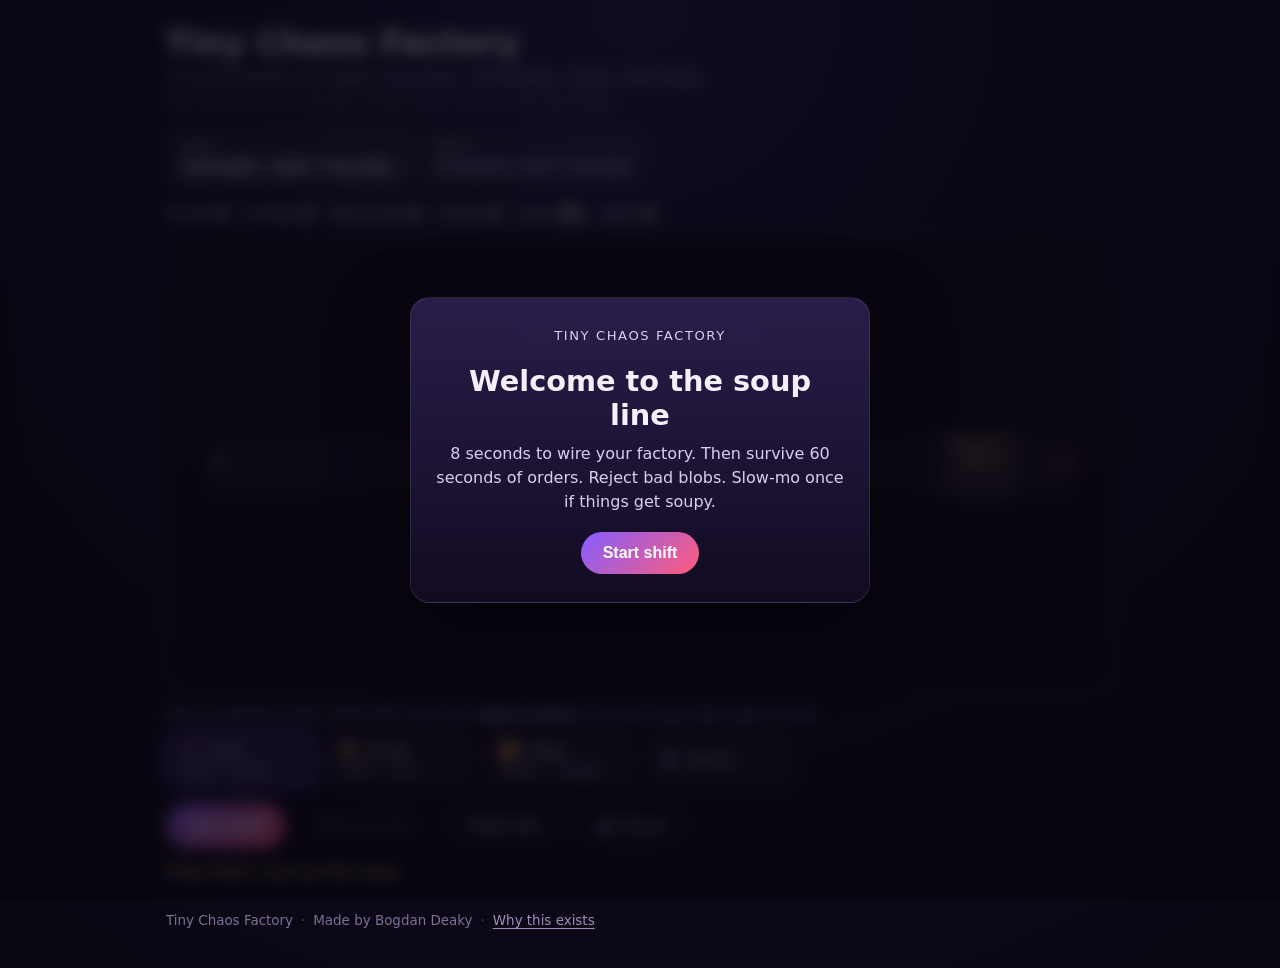
==== tiny-chaos-factory/index.html @ b8b4d211 "Publish mini-projects with Tiny Chaos Factory Co-authored-by: Cursor <cursoragent@cursor.com>" ====
<!DOCTYPE html>
<html lang="en">
<head>
  <meta charset="UTF-8" />
  <meta name="viewport" content="width=device-width, initial-scale=1.0" />
  <meta name="description" content="Build a dumb machine. Watch it become soup. A tiny browser factory toy." />
  <meta property="og:title" content="Tiny Chaos Factory" />
  <meta property="og:description" content="Build a dumb machine. Watch it become soup." />
  <meta property="og:image" content="https://bogdandeaky.github.io/mini-projects/tiny-chaos-factory/screenshot.png" />
  <meta property="og:type" content="website" />
  <meta name="twitter:card" content="summary_large_image" />
  <meta name="twitter:title" content="Tiny Chaos Factory" />
  <meta name="twitter:description" content="Build a dumb machine. Watch it become soup." />
  <meta name="twitter:image" content="https://bogdandeaky.github.io/mini-projects/tiny-chaos-factory/screenshot.png" />
  <title>Tiny Chaos Factory</title>
  <link rel="icon" href="favicon.svg" type="image/svg+xml" />
  <link rel="stylesheet" href="style.css" />
</head>
<body>
  <div class="wrap">
    <header>
      <h1>Tiny Chaos Factory</h1>
      <p class="tagline">A small browser toy about machines, constraints, chaos, and soup.</p>
      <p class="platform-hint">Best with mouse on desktop. Phone works, but the belt gets fiddly.</p>
    </header>

    <div class="hud">
      <div class="orders">
        <div class="order active">
          <span class="label">Now</span>
          <span id="target" class="target">—</span>
        </div>
        <div class="order next">
          <span class="label">Next</span>
          <span id="target-next" class="target dim">—</span>
        </div>
      </div>
      <div class="stats">
        <span>Score <strong id="score">0</strong></span>
        <span>Combo <strong id="combo">0</strong></span>
        <span>Delivered <strong id="delivered">0</strong></span>
        <span>Chaos <strong id="chaos">0</strong></span>
        <span>Time <strong id="time">60</strong>s</span>
        <span class="best">Best <strong id="best-score">0</strong></span>
      </div>
    </div>

    <div class="canvas-shell">
      <canvas id="game" width="960" height="460"></canvas>
      <div id="phase-banner" class="phase-banner hidden"></div>
    </div>

    <div class="toolbar">
      <p class="hint">Pick a machine, click a belt slot. Click the <strong>reject chute</strong> to dump a bad blob before soup.</p>
      <div class="tools">
        <button class="tool selected" data-machine="cutter" type="button">
          <span class="icon">✂️</span> Cutter <small>round → square</small>
        </button>
        <button class="tool" data-machine="painter" type="button">
          <span class="icon">🎨</span> Painter <small>paints → blue</small>
        </button>
        <button class="tool" data-machine="flipper" type="button">
          <span class="icon">🔀</span> Flipper <small>square ↔ triangle</small>
        </button>
        <button class="tool danger" data-machine="remove" type="button">
          <span class="icon">🗑️</span> Remove
        </button>
      </div>
      <div id="paint-colors" class="paint-colors hidden">
        <span class="paint-label">Paint color</span>
        <button type="button" data-color="red" class="swatch red" aria-label="red"></button>
        <button type="button" data-color="blue" class="swatch blue active" aria-label="blue"></button>
        <button type="button" data-color="green" class="swatch green" aria-label="green"></button>
        <button type="button" data-color="yellow" class="swatch yellow" aria-label="yellow"></button>
      </div>
    </div>

    <div class="actions">
      <button id="start" type="button">Start shift</button>
      <button id="slowmo" type="button" class="ghost" disabled>Slow-mo (1x)</button>
      <button id="reset" type="button" class="ghost">Reset belt</button>
      <button id="mute" type="button" class="ghost">🔊 Sound</button>
    </div>

    <p id="message" class="message">Press Start. Survive the soup.</p>

    <footer class="site-footer">
      <span>Tiny Chaos Factory</span>
      <span class="dot">·</span>
      <span>Made by Bogdan Deaky</span>
      <span class="dot">·</span>
      <button id="why-btn" type="button" class="linkish">Why this exists</button>
    </footer>
  </div>

  <div id="overlay" class="overlay">
    <div class="panel">
      <p class="eyebrow">Tiny Chaos Factory</p>
      <h2 id="overlay-title">Welcome to the soup line</h2>
      <p id="overlay-body">Place machines. Match orders. Try not to become soup.</p>
      <div id="overlay-about" class="overlay-about hidden">
        <p>I spend a lot of time on serious systems. This is the opposite.</p>
      </div>
      <div id="overlay-stars" class="stars hidden">★★★</div>
      <div id="overlay-stats" class="overlay-stats hidden"></div>
      <button id="overlay-action" type="button">Start shift</button>
    </div>
  </div>

  <script src="game.js"></script>
</body>
</html>
---- tiny-chaos-factory/style.css ----
* {
  box-sizing: border-box;
}

body {
  margin: 0;
  min-height: 100vh;
  font-family: "Segoe UI", system-ui, sans-serif;
  color: #f4f0ff;
  background:
    radial-gradient(circle at top, #2a1f4d 0%, #120b22 45%, #090611 100%);
}

.wrap {
  max-width: 980px;
  margin: 0 auto;
  padding: 24px 16px 40px;
}

header h1 {
  margin: 0;
  font-size: 2rem;
  letter-spacing: 0.02em;
}

.tagline {
  margin: 6px 0 18px;
  color: #b9aed8;
}

.platform-hint {
  margin: -10px 0 18px;
  color: #7a7194;
  font-size: 0.84rem;
}

.hud {
  display: flex;
  flex-wrap: wrap;
  gap: 16px;
  justify-content: space-between;
  align-items: stretch;
  margin-bottom: 12px;
}

.orders {
  display: flex;
  gap: 10px;
}

.order {
  display: flex;
  flex-direction: column;
  gap: 4px;
  padding: 10px 14px;
  border-radius: 12px;
  background: rgba(255, 255, 255, 0.06);
  border: 1px solid rgba(255, 255, 255, 0.08);
  min-width: 150px;
}

.order.active {
  border-color: rgba(125, 255, 178, 0.35);
  box-shadow: 0 0 20px rgba(125, 255, 178, 0.08);
}

.label {
  color: #b9aed8;
  font-size: 0.78rem;
  text-transform: uppercase;
  letter-spacing: 0.08em;
}

.target {
  font-weight: 700;
  text-transform: uppercase;
  letter-spacing: 0.06em;
}

.target.dim {
  color: #b9aed8;
  font-size: 0.92rem;
}

.stats {
  display: flex;
  flex-wrap: wrap;
  gap: 14px;
  color: #d8d0ef;
  align-items: center;
}

.stats strong {
  color: #fff;
}

.best.record strong {
  color: #ffe27a;
  text-shadow: 0 0 12px rgba(255, 226, 122, 0.45);
}

.target.pulse {
  animation: targetPulse 0.35s ease;
}

@keyframes targetPulse {
  0% { transform: scale(1); }
  50% { transform: scale(1.08); color: #7dffb2; }
  100% { transform: scale(1); }
}

.canvas-shell {
  position: relative;
}

#game {
  display: block;
  width: 100%;
  max-width: 960px;
  border-radius: 16px;
  border: 2px solid rgba(255, 255, 255, 0.08);
  background: #15101f;
  cursor: crosshair;
}

.phase-banner {
  position: absolute;
  top: 14px;
  left: 50%;
  transform: translateX(-50%);
  padding: 8px 16px;
  border-radius: 999px;
  background: rgba(20, 14, 32, 0.88);
  border: 1px solid rgba(255, 255, 255, 0.12);
  color: #ffe27a;
  font-weight: 700;
  letter-spacing: 0.04em;
  pointer-events: none;
}

.phase-banner.hidden {
  display: none;
}

.toolbar {
  margin-top: 14px;
}

.hint {
  margin: 0 0 10px;
  color: #b9aed8;
  font-size: 0.92rem;
}

.tools {
  display: flex;
  flex-wrap: wrap;
  gap: 10px;
}

.tool {
  appearance: none;
  border: 1px solid rgba(255, 255, 255, 0.12);
  background: rgba(255, 255, 255, 0.05);
  color: inherit;
  border-radius: 12px;
  padding: 10px 14px;
  cursor: pointer;
  text-align: left;
  min-width: 150px;
  transition: transform 0.12s ease, border-color 0.12s ease, background 0.12s ease;
}

.tool:hover {
  transform: translateY(-1px);
  border-color: rgba(255, 255, 255, 0.22);
}

.tool.selected {
  background: rgba(132, 94, 255, 0.25);
  border-color: #a789ff;
  box-shadow: 0 0 18px rgba(132, 94, 255, 0.25);
}

.tool.danger.selected {
  background: rgba(255, 92, 122, 0.18);
  border-color: #ff7d96;
  box-shadow: 0 0 18px rgba(255, 92, 122, 0.18);
}

.tool small {
  display: block;
  margin-top: 4px;
  color: #b9aed8;
  font-size: 0.78rem;
}

.icon {
  margin-right: 6px;
}

.actions {
  display: flex;
  flex-wrap: wrap;
  gap: 10px;
  margin-top: 16px;
}

button#start,
button#overlay-action,
button#reset,
button#slowmo,
button#mute {
  appearance: none;
  border: none;
  border-radius: 999px;
  padding: 12px 22px;
  font-size: 1rem;
  cursor: pointer;
}

#start,
#overlay-action {
  background: linear-gradient(135deg, #845eff, #ff5c7a);
  color: white;
  font-weight: 700;
}

#start:disabled,
#slowmo:disabled {
  opacity: 0.45;
  cursor: not-allowed;
}

#reset.ghost,
#mute.ghost,
#slowmo.ghost {
  background: transparent;
  color: #d8d0ef;
  border: 1px solid rgba(255, 255, 255, 0.15);
}

#slowmo.ready {
  border-color: rgba(125, 255, 178, 0.45);
  color: #7dffb2;
}

.message {
  margin-top: 14px;
  min-height: 1.4em;
  color: #ffe27a;
}

.paint-colors {
  display: flex;
  align-items: center;
  gap: 10px;
  margin-top: 12px;
}

.paint-colors.hidden {
  display: none;
}

.paint-label {
  color: #b9aed8;
  font-size: 0.9rem;
}

.swatch {
  width: 28px;
  height: 28px;
  border-radius: 999px;
  border: 2px solid rgba(255, 255, 255, 0.18);
  cursor: pointer;
}

.swatch.active {
  border-color: #fff;
  box-shadow: 0 0 12px rgba(255, 255, 255, 0.35);
}

.swatch.red { background: #ff5c7a; }
.swatch.blue { background: #5cb4ff; }
.swatch.green { background: #7dffb2; }
.swatch.yellow { background: #ffe27a; }

.site-footer {
  display: flex;
  flex-wrap: wrap;
  gap: 8px;
  align-items: center;
  margin-top: 28px;
  color: #7a7194;
  font-size: 0.84rem;
}

.site-footer .dot {
  opacity: 0.5;
}

.site-footer .linkish {
  appearance: none;
  border: none;
  background: none;
  padding: 0;
  color: #9a8fb8;
  font: inherit;
  font-size: 0.84rem;
  cursor: pointer;
  text-decoration: underline;
  text-underline-offset: 3px;
}

.site-footer .linkish:hover {
  color: #d8d0ef;
}

.overlay-about {
  margin: 0 0 18px;
  padding: 14px 16px;
  border-radius: 14px;
  background: rgba(255, 255, 255, 0.04);
  border: 1px solid rgba(255, 226, 122, 0.14);
  text-align: left;
}

.overlay-about.hidden {
  display: none;
}

.overlay-about .about-label {
  display: none;
}

.overlay-about p:last-child {
  margin: 0;
  color: #c8bfdc;
  font-size: 0.92rem;
  line-height: 1.55;
}

.overlay {
  position: fixed;
  inset: 0;
  display: grid;
  place-items: center;
  background: rgba(8, 5, 15, 0.72);
  backdrop-filter: blur(8px);
  z-index: 20;
}

.overlay.hidden {
  display: none;
}

.panel {
  width: min(92vw, 460px);
  padding: 28px 24px;
  border-radius: 20px;
  background: linear-gradient(180deg, rgba(42, 31, 77, 0.95), rgba(18, 11, 34, 0.98));
  border: 1px solid rgba(255, 255, 255, 0.1);
  box-shadow: 0 24px 80px rgba(0, 0, 0, 0.45);
  text-align: center;
}

.eyebrow {
  margin: 0 0 8px;
  color: #b9aed8;
  font-size: 0.82rem;
  letter-spacing: 0.12em;
  text-transform: uppercase;
}

.panel h2 {
  margin: 0 0 10px;
  font-size: 1.8rem;
}

.panel p {
  margin: 0 0 18px;
  color: #d8d0ef;
  line-height: 1.5;
}

.stars {
  font-size: 2rem;
  letter-spacing: 0.2em;
  color: #ffe27a;
  margin-bottom: 12px;
  text-shadow: 0 0 18px rgba(255, 226, 122, 0.35);
}

.stars.hidden,
.overlay-stats.hidden {
  display: none;
}

.overlay-stats {
  display: grid;
  gap: 8px;
  margin-bottom: 18px;
  color: #f4f0ff;
}

.overlay-stats div {
  display: flex;
  justify-content: space-between;
  gap: 12px;
  padding: 8px 12px;
  border-radius: 10px;
  background: rgba(255, 255, 255, 0.05);
}

.overlay-stats span:last-child {
  font-weight: 700;
}
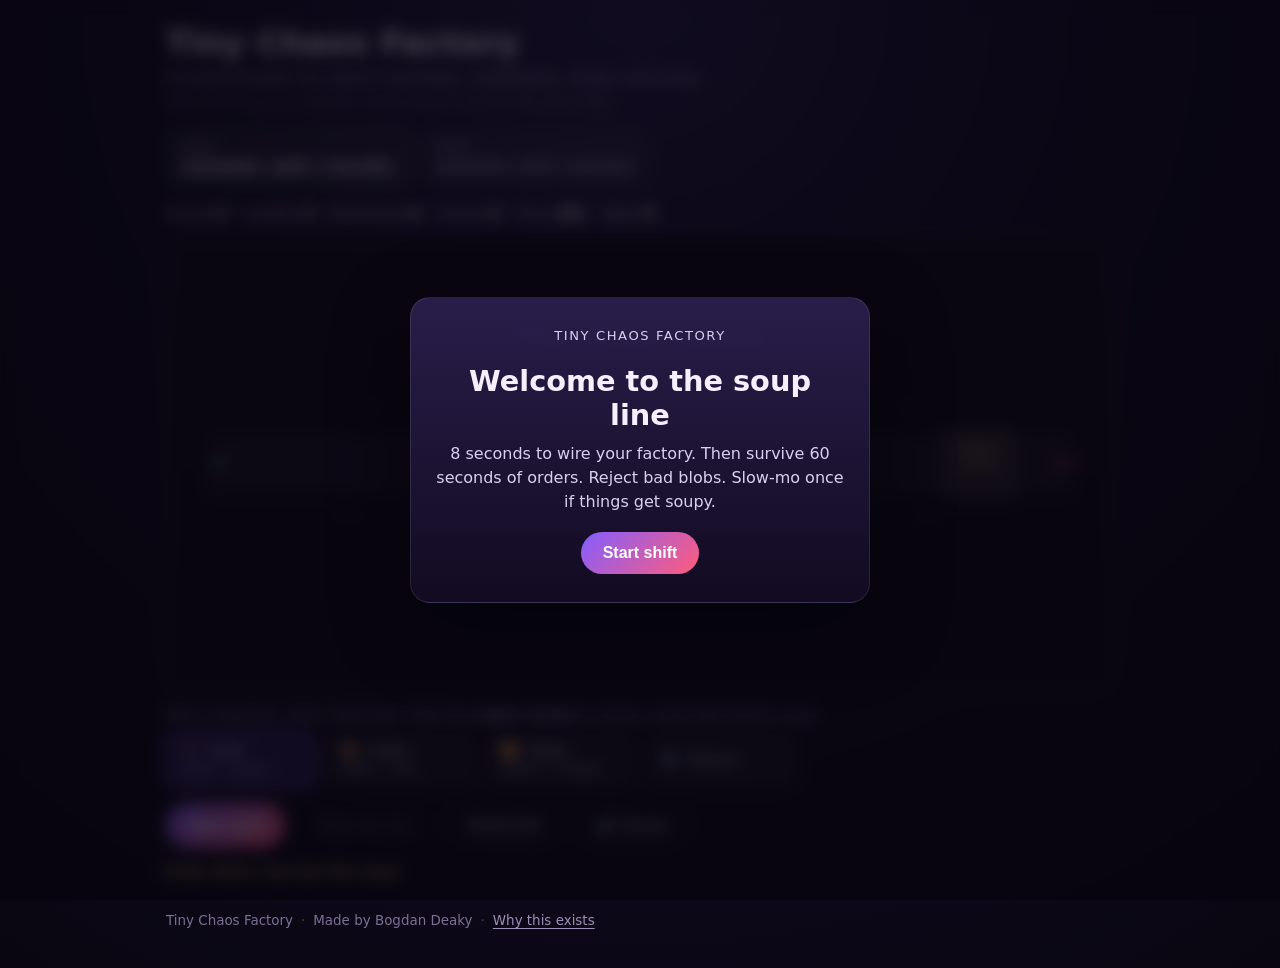
==== commit cb3bb4ff: "Bust cache for CSS and JS assets Co-authored-by: Cursor <cursoragent@cursor.com>" ====
--- a/tiny-chaos-factory/index.html
+++ b/tiny-chaos-factory/index.html
@@ -14,7 +14,7 @@
   <meta name="twitter:image" content="https://bogdandeaky.github.io/mini-projects/tiny-chaos-factory/screenshot.png" />
   <title>Tiny Chaos Factory</title>
   <link rel="icon" href="favicon.svg" type="image/svg+xml" />
-  <link rel="stylesheet" href="style.css" />
+  <link rel="stylesheet" href="style.css?v=2" />
 </head>
 <body>
   <div class="wrap">
@@ -107,6 +107,6 @@
     </div>
   </div>
 
-  <script src="game.js"></script>
+  <script src="game.js?v=2"></script>
 </body>
 </html>
--- a/tiny-chaos-factory/style.css
+++ b/tiny-chaos-factory/style.css
@@ -121,6 +121,7 @@
   border: 2px solid rgba(255, 255, 255, 0.08);
   background: #15101f;
   cursor: crosshair;
+  touch-action: manipulation;
 }
 
 .phase-banner {
